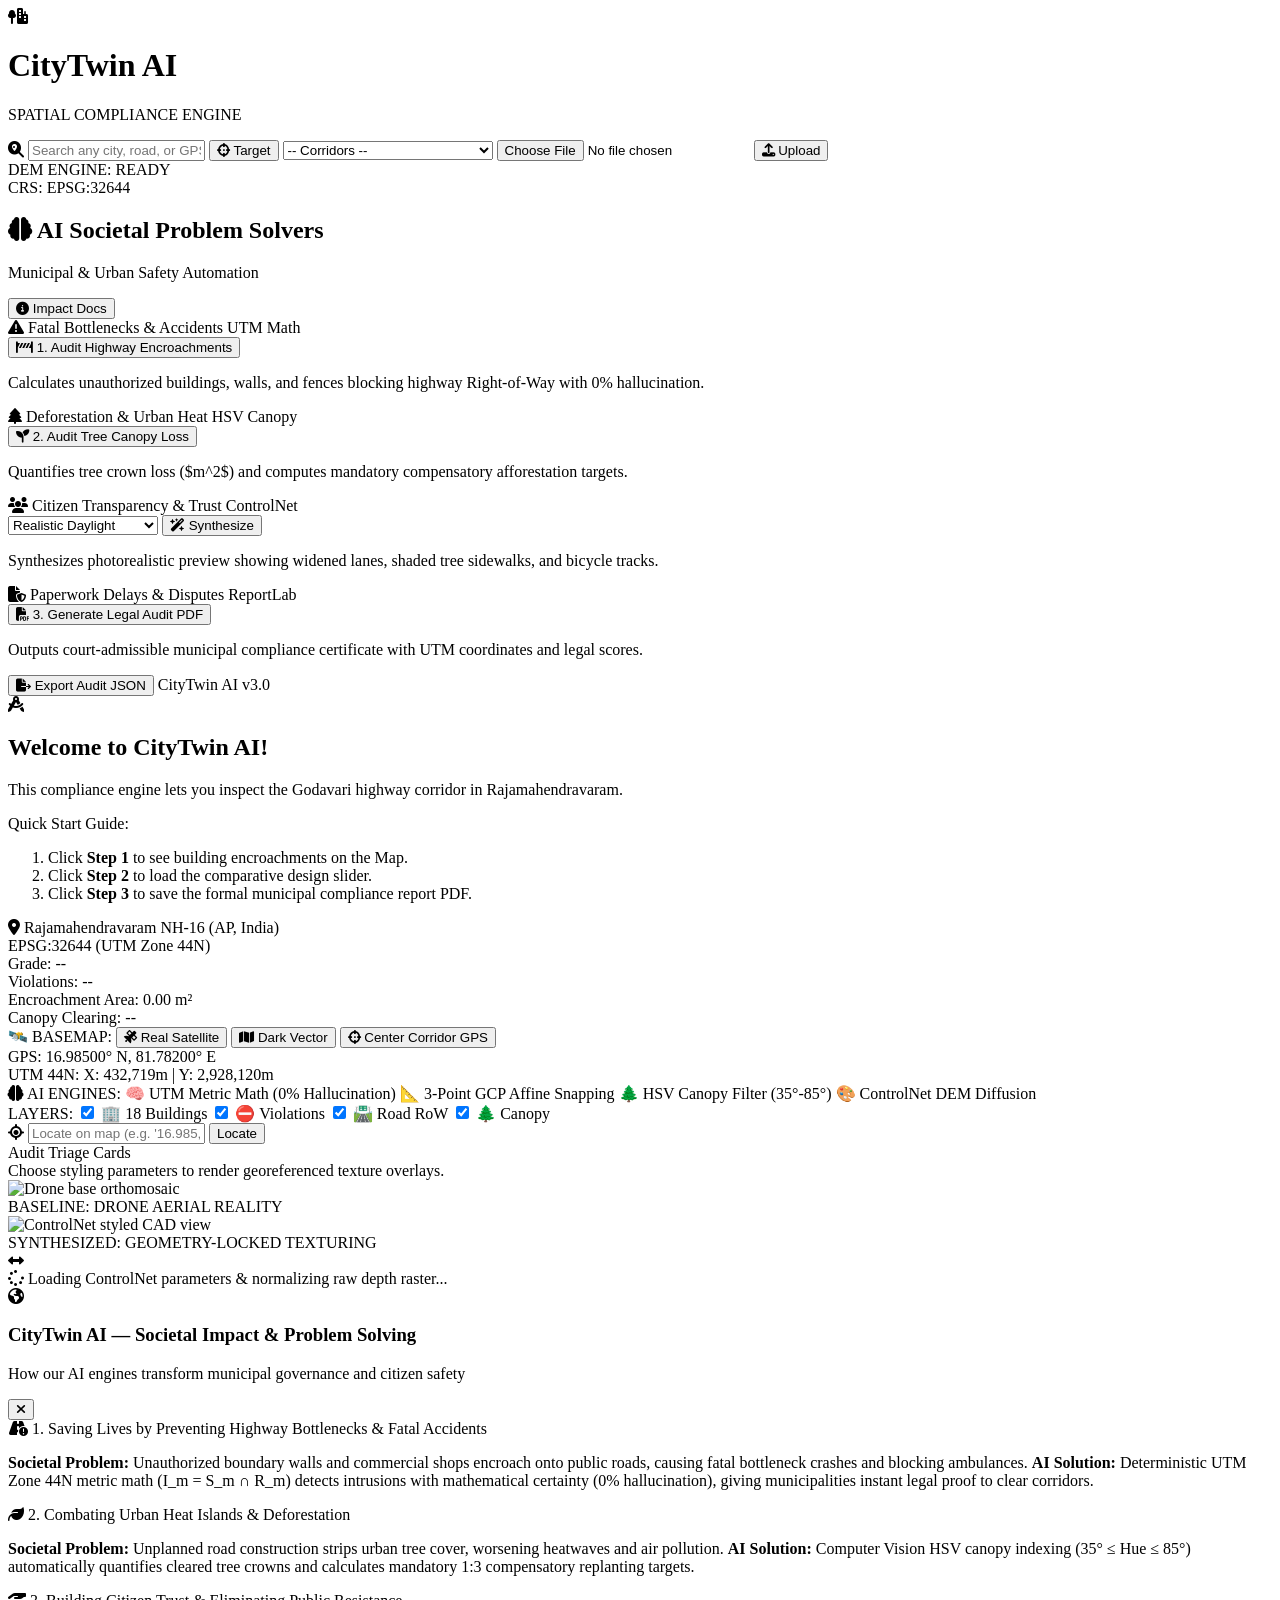
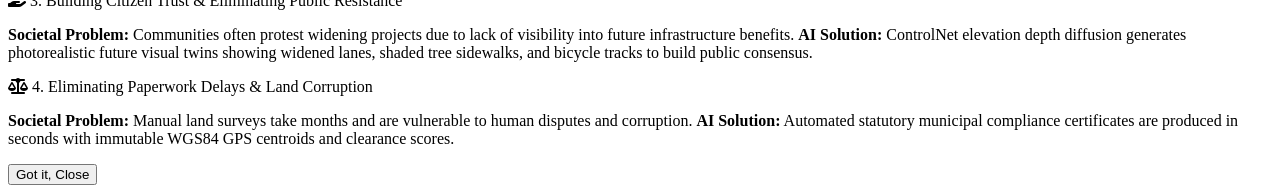
==== frontend/index.html @ 70e79ba4 "Fix button event listeners, upgrade left panel to Societal Problem-Solving AI Engines Hub, and add S" ====
<!DOCTYPE html>
<html lang="en" class="h-full bg-slate-950 text-slate-200">
<head>
    <meta charset="UTF-8">
    <meta name="viewport" content="width=device-width, initial-scale=1.0">
    <title>CityTwin AI - Easy Compliance Dashboard</title>
    
    <!-- Tailwind CSS for structural grid layout -->
    <script src="https://cdn.tailwindcss.com"></script>
    <script>
        tailwind.config = {
            theme: {
                extend: {
                    colors: {
                        slate: {
                            850: '#1e293b',
                            950: '#0b0f19'
                        }
                    }
                }
            }
        }
    </script>
    
    <!-- Leaflet.js Mapping Layer -->
    <link rel="stylesheet" href="https://unpkg.com/leaflet@1.9.4/dist/leaflet.css" integrity="sha256-p4NxAoJBhIIN+hmNHrzRCf9tD/miZyoHS5obTRR9BMY=" crossorigin=""/>
    <script src="https://unpkg.com/leaflet@1.9.4/dist/leaflet.js" integrity="sha256-20nQCchB9co0qIjJZRGuk2/Z9VM+kNiyxNV1lvTlZBo=" crossorigin=""></script>
    
    <!-- Icons and Fonts -->
    <link rel="stylesheet" href="https://cdnjs.cloudflare.com/ajax/libs/font-awesome/6.4.0/css/all.min.css">
    <link rel="preconnect" href="https://fonts.googleapis.com">
    <link rel="preconnect" href="https://fonts.gstatic.com" crossorigin>
    <link href="https://fonts.googleapis.com/css2?family=Outfit:wght@400;600;700;800&family=JetBrains+Mono:wght@450;700&display=swap" rel="stylesheet">
    
    <link rel="stylesheet" href="/static/styles.css">
</head>
<body class="h-full flex flex-col font-['Outfit'] overflow-hidden bg-slate-950">

    <!-- Header Navigation -->
    <header class="flex flex-wrap items-center justify-between px-6 py-3.5 bg-slate-900 border-b border-slate-800 backdrop-blur z-35 shrink-0 gap-4">
        <div class="flex items-center gap-3">
            <div class="w-9 h-9 rounded-lg bg-sky-600 flex items-center justify-center shadow shadow-sky-500/20">
                <i class="fa-solid fa-tree-city text-white text-base font-bold"></i>
            </div>
            <div>
                <h1 class="text-sm font-bold text-white tracking-tight">CityTwin AI</h1>
                <p class="text-[8.5px] text-slate-400 font-mono tracking-widest">SPATIAL COMPLIANCE ENGINE</p>
            </div>
        </div>

        <!-- Real Location Geocoding & Upload Bar -->
        <div class="flex-1 max-w-2xl flex items-center gap-2 bg-slate-950 px-3 py-1.5 rounded-lg border border-slate-800 shadow-inner">
            <i class="fa-solid fa-magnifying-glass-location text-sky-400 text-sm"></i>
            <input id="input-location-search" type="text" placeholder="Search any city, road, or GPS coords (e.g. 'Rajamahendravaram', '16.985, 81.782')..." 
                   class="bg-transparent text-xs text-slate-200 placeholder-slate-500 focus:outline-none flex-1 font-sans">
            
            <button id="btn-search-location" class="bg-sky-600 hover:bg-sky-700 text-white font-bold px-3 py-1 rounded text-[11px] transition shadow-sm flex items-center gap-1.5 shrink-0">
                <i class="fa-solid fa-crosshairs"></i> Target
            </button>

            <!-- Quick City Corridor Presets -->
            <select id="select-city-preset" class="bg-slate-900 border border-slate-800 text-[11px] text-slate-300 px-2 py-1 rounded focus:outline-none focus:border-sky-500 transition max-w-[150px] font-mono">
                <option value="">-- Corridors --</option>
                <option value="16.9850,81.7820|Rajamahendravaram NH-16 (AP)">📍 Rajamahendravaram NH-16</option>
                <option value="16.5150,80.6150|Vijayawada Kanaka Durga (AP)">📍 Vijayawada Flyover</option>
                <option value="17.4400,78.3489|Hyderabad Outer Ring Road">📍 Hyderabad ORR</option>
                <option value="26.4720,80.3250|Kanpur GT Road (UP)">📍 Kanpur GT Road</option>
                <option value="12.9170,77.6230|Bengaluru Silk Board (KA)">📍 Bengaluru Hosur Rd</option>
                <option value="28.6139,77.2090|Delhi Ring Road Corridor">📍 Delhi Ring Road</option>
            </select>

            <!-- Upload Custom File -->
            <input type="file" id="input-file-geojson" accept=".geojson,.json,.kml" class="hidden">
            <button id="btn-trigger-upload" title="Upload custom GeoJSON or CAD bounds" class="bg-slate-900 hover:bg-slate-800 text-slate-300 hover:text-white border border-slate-800 px-2.5 py-1 rounded text-[11px] transition flex items-center gap-1 shrink-0 font-mono">
                <i class="fa-solid fa-upload text-emerald-400"></i> Upload
            </button>
        </div>
        
        <!-- Live System Telemetry health logs -->
        <div class="hidden xl:flex items-center gap-4 text-[10px] font-mono bg-slate-950 px-3.5 py-1.5 rounded-lg border border-slate-800">
            <div class="flex items-center gap-2">
                <span id="telemetry-connection-dot" class="w-2 h-2 rounded-full bg-slate-600"></span>
                <span class="text-slate-400">DEM ENGINE:</span>
                <span id="telemetry-connection-text" class="text-slate-300 font-bold">READY</span>
            </div>
            <div class="w-px h-3 bg-slate-800"></div>
            <div>
                <span class="text-slate-400">CRS:</span>
                <span class="text-sky-400 font-bold">EPSG:32644</span>
            </div>
        </div>
    </header>

    <!-- Main Workspace Split layout -->
    <main class="flex-1 flex overflow-hidden p-6 gap-6 max-w-[1600px] mx-auto w-full">
        
        <!-- LEFT PANEL: Societal Problem-Solving AI Hub -->
        <section class="w-84 lg:w-[400px] flex flex-col bg-slate-900 border border-slate-800 rounded-xl h-full shadow-lg overflow-hidden shrink-0 p-4">
            
            <div class="mb-3.5 border-b border-slate-800 pb-2.5 flex items-center justify-between">
                <div>
                    <h2 class="text-xs font-bold text-white uppercase tracking-wider flex items-center gap-1.5">
                        <i class="fa-solid fa-brain text-sky-400"></i> AI Societal Problem Solvers
                    </h2>
                    <p class="text-[10.5px] text-slate-400 mt-0.5">Municipal & Urban Safety Automation</p>
                </div>
                <button id="btn-show-impact-modal" class="text-[10px] bg-sky-500/10 text-sky-400 hover:bg-sky-500/20 border border-sky-500/30 px-2 py-1 rounded font-mono transition">
                    <i class="fa-solid fa-circle-info mr-1"></i> Impact Docs
                </button>
            </div>

            <!-- AI Engines Action List -->
            <div class="flex-1 flex flex-col justify-start gap-3 overflow-y-auto pr-1">
                
                <!-- ENGINE 1: Highway Safety & Encroachment Guardian -->
                <div class="bg-slate-950 p-3 rounded-xl border border-slate-800/80 hover:border-rose-500/40 transition flex flex-col gap-1.5">
                    <div class="flex items-center justify-between">
                        <span class="text-[9.5px] font-bold uppercase text-rose-400 font-mono flex items-center gap-1">
                            <i class="fa-solid fa-triangle-exclamation"></i> Fatal Bottlenecks & Accidents
                        </span>
                        <span class="text-[8.5px] bg-rose-500/20 text-rose-300 px-1.5 py-0.5 rounded font-mono">UTM Math</span>
                    </div>
                    <button id="btn-step1-audit" class="w-full flex items-center justify-center gap-1.5 bg-gradient-to-r from-rose-600 to-rose-700 hover:from-rose-500 hover:to-rose-600 text-white font-bold py-2 rounded-lg transition text-xs shadow-md">
                        <i class="fa-solid fa-road-barrier"></i> 1. Audit Highway Encroachments
                    </button>
                    <p class="text-[10px] text-slate-400 leading-snug">
                        Calculates unauthorized buildings, walls, and fences blocking highway Right-of-Way with 0% hallucination.
                    </p>
                </div>

                <!-- ENGINE 2: Green Canopy & Climate Heat Island Engine -->
                <div class="bg-slate-950 p-3 rounded-xl border border-slate-800/80 hover:border-emerald-500/40 transition flex flex-col gap-1.5">
                    <div class="flex items-center justify-between">
                        <span class="text-[9.5px] font-bold uppercase text-emerald-400 font-mono flex items-center gap-1">
                            <i class="fa-solid fa-tree"></i> Deforestation & Urban Heat
                        </span>
                        <span class="text-[8.5px] bg-emerald-500/20 text-emerald-300 px-1.5 py-0.5 rounded font-mono">HSV Canopy</span>
                    </div>
                    <button id="btn-audit-canopy" class="w-full flex items-center justify-center gap-1.5 bg-gradient-to-r from-emerald-600 to-emerald-700 hover:from-emerald-500 hover:to-emerald-600 text-white font-bold py-2 rounded-lg transition text-xs shadow-md">
                        <i class="fa-solid fa-seedling"></i> 2. Audit Tree Canopy Loss
                    </button>
                    <p class="text-[10px] text-slate-400 leading-snug">
                        Quantifies tree crown loss ($m^2$) and computes mandatory compensatory afforestation targets.
                    </p>
                </div>

                <!-- ENGINE 3: Public Transparency & Future Vision Synthesis -->
                <div class="bg-slate-950 p-3 rounded-xl border border-slate-800/80 hover:border-sky-500/40 transition flex flex-col gap-1.5">
                    <div class="flex items-center justify-between">
                        <span class="text-[9.5px] font-bold uppercase text-sky-400 font-mono flex items-center gap-1">
                            <i class="fa-solid fa-users"></i> Citizen Transparency & Trust
                        </span>
                        <span class="text-[8.5px] bg-sky-500/20 text-sky-300 px-1.5 py-0.5 rounded font-mono">ControlNet</span>
                    </div>
                    <div class="flex gap-2">
                        <select id="select-style-preset" class="bg-slate-900 border border-slate-800 text-[11px] text-slate-200 px-2 py-1.5 rounded-lg focus:outline-none focus:border-sky-500 transition flex-1 font-sans">
                            <option value="Realistic Daylight">Realistic Daylight</option>
                            <option value="Nighttime Illumination">Nighttime Illumination</option>
                            <option value="Monsoon Weather">Monsoon Weather</option>
                            <option value="Eco-Green Corridor">Eco-Green Corridor</option>
                        </select>
                        <button id="btn-step2-render" class="bg-sky-600 hover:bg-sky-700 text-white font-bold px-3 py-1.5 rounded-lg text-xs transition shadow-md shrink-0">
                            <i class="fa-solid fa-wand-magic-sparkles mr-1"></i> Synthesize
                        </button>
                    </div>
                    <p class="text-[10px] text-slate-400 leading-snug">
                        Synthesizes photorealistic preview showing widened lanes, shaded tree sidewalks, and bicycle tracks.
                    </p>
                </div>

                <!-- ENGINE 4: Automated Municipal Legal Certification -->
                <div class="bg-slate-950 p-3 rounded-xl border border-slate-800/80 hover:border-indigo-500/40 transition flex flex-col gap-1.5">
                    <div class="flex items-center justify-between">
                        <span class="text-[9.5px] font-bold uppercase text-indigo-400 font-mono flex items-center gap-1">
                            <i class="fa-solid fa-file-shield"></i> Paperwork Delays & Disputes
                        </span>
                        <span class="text-[8.5px] bg-indigo-500/20 text-indigo-300 px-1.5 py-0.5 rounded font-mono">ReportLab</span>
                    </div>
                    <button id="btn-step3-pdf" class="w-full flex items-center justify-center gap-1.5 bg-gradient-to-r from-indigo-600 to-indigo-700 hover:from-indigo-500 hover:to-indigo-600 text-white font-bold py-2 rounded-lg transition text-xs shadow-md">
                        <i class="fa-solid fa-file-pdf"></i> 3. Generate Legal Audit PDF
                    </button>
                    <p class="text-[10px] text-slate-400 leading-snug">
                        Outputs court-admissible municipal compliance certificate with UTM coordinates and legal scores.
                    </p>
                </div>

            </div>

            <!-- Lower footer metadata -->
            <div class="border-t border-slate-800 pt-2.5 mt-2.5 flex items-center justify-between shrink-0">
                <button id="btn-export-json" class="flex items-center gap-1.5 text-[10px] text-slate-400 hover:text-white transition">
                    <i class="fa-solid fa-file-export text-sky-500"></i> Export Audit JSON
                </button>
                <span class="text-[9px] font-mono text-slate-500">CityTwin AI v3.0</span>
            </div>

        </section>

        <!-- RIGHT VIEWPORT: Progressive Viewports Panel (Shows only 1 viewport at a time) -->
        <section class="flex-1 flex flex-col min-w-0 bg-slate-900 border border-slate-800 rounded-xl h-full shadow-sm overflow-hidden relative">
            
            <!-- VIEWPORT A: Friendly Welcome Card (Default Startup View) -->
            <div id="viewport-welcome" class="w-full h-full flex flex-col items-center justify-center p-12 text-center">
                <div class="w-20 h-20 rounded-full bg-slate-950 flex items-center justify-center border border-slate-850 mb-6 shadow-inner">
                    <i class="fa-solid fa-compass-drafting text-4xl text-sky-500 animate-pulse"></i>
                </div>
                <h2 class="text-xl font-bold text-white tracking-tight">Welcome to CityTwin AI!</h2>
                <p class="text-xs text-slate-400 max-w-sm mt-2 leading-relaxed">
                    This compliance engine lets you inspect the Godavari highway corridor in Rajamahendravaram.
                </p>
                <div class="mt-8 bg-slate-950/40 p-4 rounded-xl border border-slate-850 max-w-sm text-left">
                    <span class="text-[9px] uppercase tracking-wider font-bold text-sky-500 block mb-2 font-mono">Quick Start Guide:</span>
                    <ol class="text-[11px] text-slate-350 space-y-2 list-decimal list-inside leading-relaxed">
                        <li>Click <b class="text-slate-200">Step 1</b> to see building encroachments on the Map.</li>
                        <li>Click <b class="text-slate-200">Step 2</b> to load the comparative design slider.</li>
                        <li>Click <b class="text-slate-200">Step 3</b> to save the formal municipal compliance report PDF.</li>
                    </ol>
                </div>
            </div>

            <!-- VIEWPORT B: Step 1 Compliance Map Layout (Hidden initially) -->
            <div id="viewport-map" class="w-full h-full flex flex-col hidden">
                
                <!-- Map Top Panel Bar -->
                <div class="px-5 py-3 border-b border-slate-800 bg-slate-950/40 flex flex-wrap justify-between items-center gap-3 shrink-0">
                    <div class="flex items-center gap-3">
                        <div class="flex items-center gap-1.5 bg-sky-950/60 text-sky-400 border border-sky-800/60 px-2.5 py-1 rounded-md text-[11px] font-mono">
                            <i class="fa-solid fa-location-dot text-rose-500 animate-pulse"></i>
                            <span class="font-bold">Rajamahendravaram NH-16 (AP, India)</span>
                        </div>
                        <span class="text-[10px] text-slate-500 font-mono hidden md:inline">EPSG:32644 (UTM Zone 44N)</span>
                    </div>
                    
                    <!-- Scorecard overlays -->
                    <div class="flex items-center gap-3 text-[10px] font-mono">
                        <div class="bg-slate-950 px-2.5 py-1.5 rounded border border-slate-850">
                            <span class="text-slate-500 mr-1.5">Grade:</span>
                            <span id="compliance-grade-text" class="text-slate-200 font-bold">--</span>
                        </div>
                        <div class="bg-slate-950 px-2.5 py-1.5 rounded border border-slate-850">
                            <span class="text-slate-500 mr-1.5">Violations:</span>
                            <span id="compliance-violations-count" class="text-slate-200 font-bold">--</span>
                        </div>
                        <div class="bg-slate-950 px-2.5 py-1.5 rounded border border-slate-850">
                            <span class="text-slate-500 mr-1.5">Encroachment Area:</span>
                            <span id="compliance-area-total" class="text-rose-500 font-bold">0.00 m²</span>
                        </div>
                        <div class="bg-slate-950 px-2.5 py-1.5 rounded border border-slate-850">
                            <span class="text-slate-500 mr-1.5">Canopy Clearing:</span>
                            <span id="compliance-tree-total" class="text-emerald-400 font-bold">--</span>
                        </div>
                    </div>
                </div>

                <!-- GPS Sub-bar with Live Cursor Tracker & Layer Switcher -->
                <div class="px-5 py-2 border-b border-slate-800/80 bg-slate-950/80 flex flex-wrap justify-between items-center text-[10px] font-mono shrink-0 gap-2">
                    <div class="flex items-center gap-2">
                        <span class="text-slate-500">🛰️ BASEMAP:</span>
                        <button id="btn-layer-satellite" class="bg-sky-600 text-white font-bold px-2 py-0.5 rounded transition text-[10px] shadow-sm">
                            <i class="fa-solid fa-satellite mr-1"></i> Real Satellite
                        </button>
                        <button id="btn-layer-vector" class="bg-slate-800 hover:bg-slate-700 text-slate-300 px-2 py-0.5 rounded transition text-[10px]">
                            <i class="fa-solid fa-map mr-1"></i> Dark Vector
                        </button>
                        <button id="btn-snap-corridor" class="bg-slate-800 hover:bg-slate-700 text-sky-400 px-2 py-0.5 rounded transition text-[10px] ml-2">
                            <i class="fa-solid fa-crosshairs mr-1"></i> Center Corridor GPS
                        </button>
                    </div>

                    <!-- Live Real-Time GPS Cursor Coordinates HUD -->
                    <div class="flex items-center gap-3">
                        <div class="flex items-center gap-1.5 text-slate-400 bg-slate-900/90 px-2.5 py-1 rounded border border-slate-800">
                            <span class="text-slate-500 font-semibold">GPS:</span>
                            <span id="map-live-gps" class="text-emerald-400 font-bold font-mono">16.98500° N, 81.78200° E</span>
                        </div>
                        <div class="hidden xl:flex items-center gap-1.5 text-slate-400 bg-slate-900/90 px-2.5 py-1 rounded border border-slate-800">
                            <span class="text-slate-500 font-semibold">UTM 44N:</span>
                            <span id="map-live-utm" class="text-sky-400 font-mono">X: 432,719m | Y: 2,928,120m</span>
                        </div>
                    </div>
                </div>

                <!-- AI Capabilities Ribbon & Layer Toggles -->
                <div class="px-5 py-1.5 bg-slate-900/95 border-b border-slate-800 flex flex-wrap items-center justify-between text-[10px] font-mono shrink-0 gap-2">
                    <div class="flex flex-wrap items-center gap-2">
                        <span class="text-sky-400 font-bold flex items-center gap-1"><i class="fa-solid fa-brain"></i> AI ENGINES:</span>
                        <span class="bg-slate-950 px-2 py-0.5 rounded border border-slate-800 text-emerald-400 font-semibold">🧠 UTM Metric Math (0% Hallucination)</span>
                        <span class="bg-slate-950 px-2 py-0.5 rounded border border-slate-800 text-sky-400 font-semibold">📐 3-Point GCP Affine Snapping</span>
                        <span class="bg-slate-950 px-2 py-0.5 rounded border border-slate-800 text-amber-400 font-semibold">🌲 HSV Canopy Filter (35°-85°)</span>
                        <span class="bg-slate-950 px-2 py-0.5 rounded border border-slate-800 text-purple-400 font-semibold">🎨 ControlNet DEM Diffusion</span>
                    </div>
                    <div class="flex items-center gap-3">
                        <span class="text-slate-500">LAYERS:</span>
                        <label class="flex items-center gap-1 cursor-pointer text-amber-300 hover:text-white"><input type="checkbox" id="toggle-layer-bldgs" checked class="accent-amber-500"> 🏢 18 Buildings</label>
                        <label class="flex items-center gap-1 cursor-pointer text-rose-400 hover:text-rose-300"><input type="checkbox" id="toggle-layer-viol" checked class="accent-rose-500"> ⛔ Violations</label>
                        <label class="flex items-center gap-1 cursor-pointer text-sky-400 hover:text-sky-300"><input type="checkbox" id="toggle-layer-row" checked class="accent-sky-500"> 🛣️ Road RoW</label>
                        <label class="flex items-center gap-1 cursor-pointer text-emerald-400 hover:text-emerald-300"><input type="checkbox" id="toggle-layer-canopy" checked class="accent-emerald-500"> 🌲 Canopy</label>
                    </div>
                </div>

                <!-- Map Viewport Split (Map + Sidebar logs side-by-side) -->
                <div class="flex-1 flex min-h-0 relative overflow-hidden">
                    
                    <!-- The Interactive Map frame -->
                    <div id="map" class="flex-1 h-full relative">
                        <!-- Floating In-Map Quick Search Locator -->
                        <div class="absolute top-3 left-14 z-[400] flex items-center gap-1.5 bg-slate-950/90 backdrop-blur-md p-1.5 rounded-lg border border-slate-750 shadow-2xl">
                            <i class="fa-solid fa-location-crosshairs text-sky-400 ml-1.5 text-xs"></i>
                            <input id="input-map-quicksearch" type="text" placeholder="Locate on map (e.g. '16.985, 81.782' or 'Temple')..." 
                                   class="bg-transparent text-xs text-slate-100 placeholder-slate-500 focus:outline-none w-52 md:w-64 font-sans px-1">
                            <button id="btn-map-quicksearch" class="bg-sky-600 hover:bg-sky-700 text-white font-bold px-2.5 py-1 rounded text-[10px] font-mono transition">
                                Locate
                            </button>
                        </div>
                    </div>
                    
                    <!-- Sidebar log inside the map view -->
                    <div class="w-72 border-l border-slate-800 flex flex-col min-h-0 bg-slate-950/20 shrink-0">
                        <div class="p-3 border-b border-slate-800 bg-slate-950/40 text-[10px] uppercase font-bold text-slate-400">
                            Audit Triage Cards
                        </div>
                        <div class="flex-1 overflow-y-auto p-3 space-y-2.5" id="audit-triage-container">
                            <!-- Populated dynamically -->
                        </div>
                    </div>

                </div>

            </div>

            <!-- VIEWPORT C: Step 2 Split-screen Visualizer Layout (Hidden initially) -->
            <div id="viewport-slider" class="w-full h-full flex flex-col hidden p-6 relative flex justify-center items-center">
                
                <!-- Rendering Latency Info overlay -->
                <div class="absolute bottom-4 left-6 z-10 text-[10px] font-mono text-slate-400" id="render-latency-text">
                    Choose styling parameters to render georeferenced texture overlays.
                </div>

                <!-- Draggable Comparative Wipe Slider frame -->
                <div class="w-full h-full max-h-[460px] relative rounded-xl overflow-hidden border border-slate-800 shadow-inner flex items-center justify-center select-none" id="visual-slider-container">
                    
                    <!-- Background layer (Drone Baseline View) -->
                    <div class="absolute inset-0 w-full h-full">
                        <img id="img-drone-feed" src="" alt="Drone base orthomosaic" class="w-full h-full object-cover">
                        <div class="absolute bottom-3 left-3 z-10 bg-slate-950/80 backdrop-blur border border-slate-800 text-[9px] font-mono px-2 py-0.5 rounded text-emerald-400">
                            BASELINE: DRONE AERIAL REALITY
                        </div>
                    </div>
                    
                    <!-- Foreground layer (ControlNet styled CAD view) -->
                    <div class="absolute inset-0 w-full h-full overflow-hidden" id="comparison-slider-overlay" style="width: 50%;">
                        <div class="absolute inset-0 w-[512px] h-[512px] md:w-full md:h-full">
                            <img id="img-controlnet-render" src="" alt="ControlNet styled CAD view" class="w-full h-full object-cover max-w-none">
                        </div>
                        <div class="absolute bottom-3 right-3 z-10 bg-slate-950/80 backdrop-blur border border-slate-800 text-[9px] font-mono px-2 py-0.5 rounded text-sky-400">
                            SYNTHESIZED: GEOMETRY-LOCKED TEXTURING
                        </div>
                    </div>
                    
                    <!-- Wipe divider line -->
                    <div class="absolute top-0 bottom-0 w-0.5 bg-sky-500/80 cursor-ew-resize flex items-center justify-center z-20" id="comparison-slider-handle" style="left: 50%;">
                        <div class="w-7 h-7 rounded-full bg-slate-900 border border-sky-500 shadow-md flex items-center justify-center text-sky-400 text-[10px] slider-handle">
                            <i class="fa-solid fa-left-right"></i>
                        </div>
                    </div>

                    <!-- Loader overlay -->
                    <div id="render-loader" class="absolute inset-0 bg-slate-950/95 z-30 flex flex-col items-center justify-center gap-3 opacity-0 pointer-events-none transition-opacity">
                        <i class="fa-solid fa-spinner fa-spin text-xl text-sky-500"></i>
                        <span class="text-xs font-mono text-slate-450">Loading ControlNet parameters & normalizing raw depth raster...</span>
                    </div>

                </div>

            </div>

        </section>

    </main>

    <!-- SOCIETAL IMPACT EXPLANATION MODAL -->
    <div id="modal-impact-docs" class="fixed inset-0 bg-slate-950/80 backdrop-blur-sm z-50 flex items-center justify-center p-4 hidden">
        <div class="bg-slate-900 border border-slate-750 rounded-2xl max-w-2xl w-full max-h-[85vh] flex flex-col shadow-2xl overflow-hidden">
            <div class="px-6 py-4 border-b border-slate-800 flex items-center justify-between bg-slate-950/50">
                <div class="flex items-center gap-2.5">
                    <div class="w-8 h-8 rounded-lg bg-sky-600 flex items-center justify-center text-white">
                        <i class="fa-solid fa-earth-americas"></i>
                    </div>
                    <div>
                        <h3 class="text-sm font-bold text-white">CityTwin AI — Societal Impact & Problem Solving</h3>
                        <p class="text-[10px] text-slate-400 font-mono">How our AI engines transform municipal governance and citizen safety</p>
                    </div>
                </div>
                <button id="btn-close-impact-modal" class="text-slate-400 hover:text-white p-1 rounded-lg transition">
                    <i class="fa-solid fa-xmark text-lg"></i>
                </button>
            </div>

            <div class="p-6 overflow-y-auto space-y-4 text-xs text-slate-300">
                
                <!-- Impact 1 -->
                <div class="p-3.5 bg-slate-950 rounded-xl border border-rose-500/20">
                    <div class="flex items-center gap-2 font-bold text-rose-400 mb-1">
                        <i class="fa-solid fa-road-circle-exclamation"></i>
                        <span>1. Saving Lives by Preventing Highway Bottlenecks & Fatal Accidents</span>
                    </div>
                    <p class="text-slate-400 leading-relaxed">
                        <b class="text-slate-200">Societal Problem:</b> Unauthorized boundary walls and commercial shops encroach onto public roads, causing fatal bottleneck crashes and blocking ambulances.  
                        <b class="text-slate-200">AI Solution:</b> Deterministic UTM Zone 44N metric math (<span class="font-mono text-emerald-400">I_m = S_m ∩ R_m</span>) detects intrusions with mathematical certainty (0% hallucination), giving municipalities instant legal proof to clear corridors.
                    </p>
                </div>

                <!-- Impact 2 -->
                <div class="p-3.5 bg-slate-950 rounded-xl border border-emerald-500/20">
                    <div class="flex items-center gap-2 font-bold text-emerald-400 mb-1">
                        <i class="fa-solid fa-leaf"></i>
                        <span>2. Combating Urban Heat Islands & Deforestation</span>
                    </div>
                    <p class="text-slate-400 leading-relaxed">
                        <b class="text-slate-200">Societal Problem:</b> Unplanned road construction strips urban tree cover, worsening heatwaves and air pollution.  
                        <b class="text-slate-200">AI Solution:</b> Computer Vision HSV canopy indexing (<span class="font-mono text-emerald-400">35° ≤ Hue ≤ 85°</span>) automatically quantifies cleared tree crowns and calculates mandatory 1:3 compensatory replanting targets.
                    </p>
                </div>

                <!-- Impact 3 -->
                <div class="p-3.5 bg-slate-950 rounded-xl border border-sky-500/20">
                    <div class="flex items-center gap-2 font-bold text-sky-400 mb-1">
                        <i class="fa-solid fa-hand-holding-hand"></i>
                        <span>3. Building Citizen Trust & Eliminating Public Resistance</span>
                    </div>
                    <p class="text-slate-400 leading-relaxed">
                        <b class="text-slate-200">Societal Problem:</b> Communities often protest widening projects due to lack of visibility into future infrastructure benefits.  
                        <b class="text-slate-200">AI Solution:</b> ControlNet elevation depth diffusion generates photorealistic future visual twins showing widened lanes, shaded tree sidewalks, and bicycle tracks to build public consensus.
                    </p>
                </div>

                <!-- Impact 4 -->
                <div class="p-3.5 bg-slate-950 rounded-xl border border-indigo-500/20">
                    <div class="flex items-center gap-2 font-bold text-indigo-400 mb-1">
                        <i class="fa-solid fa-scale-balanced"></i>
                        <span>4. Eliminating Paperwork Delays & Land Corruption</span>
                    </div>
                    <p class="text-slate-400 leading-relaxed">
                        <b class="text-slate-200">Societal Problem:</b> Manual land surveys take months and are vulnerable to human disputes and corruption.  
                        <b class="text-slate-200">AI Solution:</b> Automated statutory municipal compliance certificates are produced in seconds with immutable WGS84 GPS centroids and clearance scores.
                    </p>
                </div>

            </div>

            <div class="px-6 py-3 bg-slate-950/70 border-t border-slate-800 flex justify-end">
                <button id="btn-close-impact-modal-footer" class="bg-sky-600 hover:bg-sky-700 text-white font-bold px-4 py-1.5 rounded-lg text-xs transition">
                    Got it, Close
                </button>
            </div>
        </div>
    </div>

    <!-- Statically serving JS -->
    <script src="/static/app.js"></script>
</body>
</html>
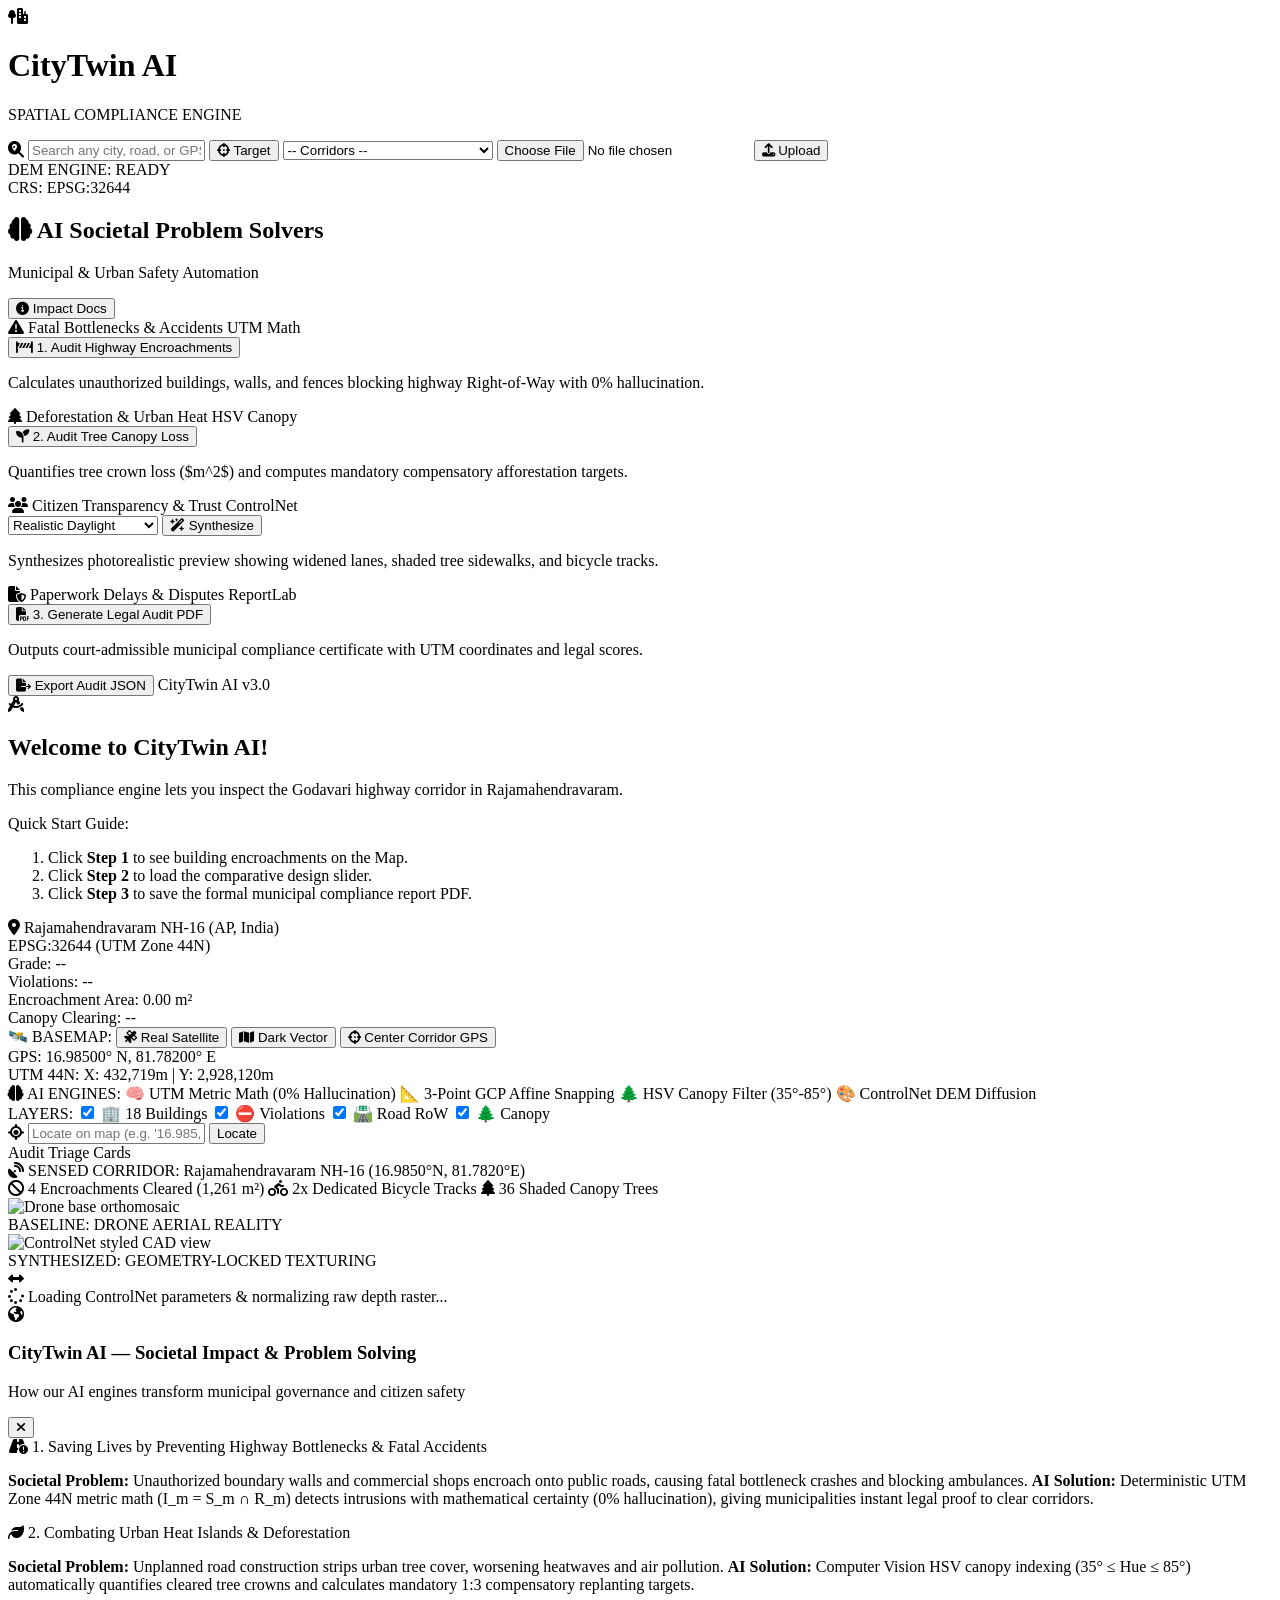
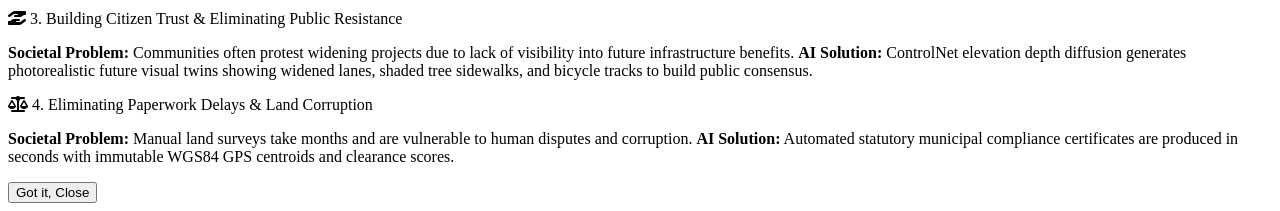
==== commit fbb9fbb5: "Enhance ControlNet visualizer to dynamically sense real map data, render multi-lane road, bicycle tr" ====
--- a/frontend/index.html
+++ b/frontend/index.html
@@ -329,15 +329,23 @@
             </div>
 
             <!-- VIEWPORT C: Step 2 Split-screen Visualizer Layout (Hidden initially) -->
-            <div id="viewport-slider" class="w-full h-full flex flex-col hidden p-6 relative flex justify-center items-center">
+            <div id="viewport-slider" class="w-full h-full flex flex-col hidden p-4 relative justify-between items-center gap-3">
                 
-                <!-- Rendering Latency Info overlay -->
-                <div class="absolute bottom-4 left-6 z-10 text-[10px] font-mono text-slate-400" id="render-latency-text">
-                    Choose styling parameters to render georeferenced texture overlays.
+                <!-- Top Sensing & Telemetry Subbar -->
+                <div class="px-4 py-2 border border-slate-800 rounded-xl bg-slate-950/90 flex flex-wrap items-center justify-between text-[10.5px] font-mono shrink-0 gap-3 w-full shadow-md">
+                    <div class="flex items-center gap-2">
+                        <span class="text-sky-400 font-bold flex items-center gap-1.5"><i class="fa-solid fa-satellite-dish"></i> SENSED CORRIDOR:</span>
+                        <span id="slider-sensing-location" class="bg-slate-900 px-2.5 py-0.5 rounded border border-slate-800 text-slate-200 font-semibold">Rajamahendravaram NH-16 (16.9850°N, 81.7820°E)</span>
+                    </div>
+                    <div class="flex flex-wrap items-center gap-2 text-slate-400">
+                        <span class="bg-slate-900 px-2 py-0.5 rounded border border-slate-800 text-rose-400"><i class="fa-solid fa-ban mr-1"></i> <span id="slider-enc-cleared">4 Encroachments Cleared (1,261 m²)</span></span>
+                        <span class="bg-slate-900 px-2 py-0.5 rounded border border-slate-800 text-emerald-400"><i class="fa-solid fa-person-biking mr-1"></i> <span id="slider-bike-lanes">2x Dedicated Bicycle Tracks</span></span>
+                        <span class="bg-slate-900 px-2 py-0.5 rounded border border-slate-800 text-teal-400"><i class="fa-solid fa-tree mr-1"></i> <span id="slider-trees-planted">36 Shaded Canopy Trees</span></span>
+                    </div>
                 </div>
 
                 <!-- Draggable Comparative Wipe Slider frame -->
-                <div class="w-full h-full max-h-[460px] relative rounded-xl overflow-hidden border border-slate-800 shadow-inner flex items-center justify-center select-none" id="visual-slider-container">
+                <div class="w-full flex-1 max-h-[460px] relative rounded-xl overflow-hidden border border-slate-800 shadow-inner flex items-center justify-center select-none" id="visual-slider-container">
                     
                     <!-- Background layer (Drone Baseline View) -->
                     <div class="absolute inset-0 w-full h-full">
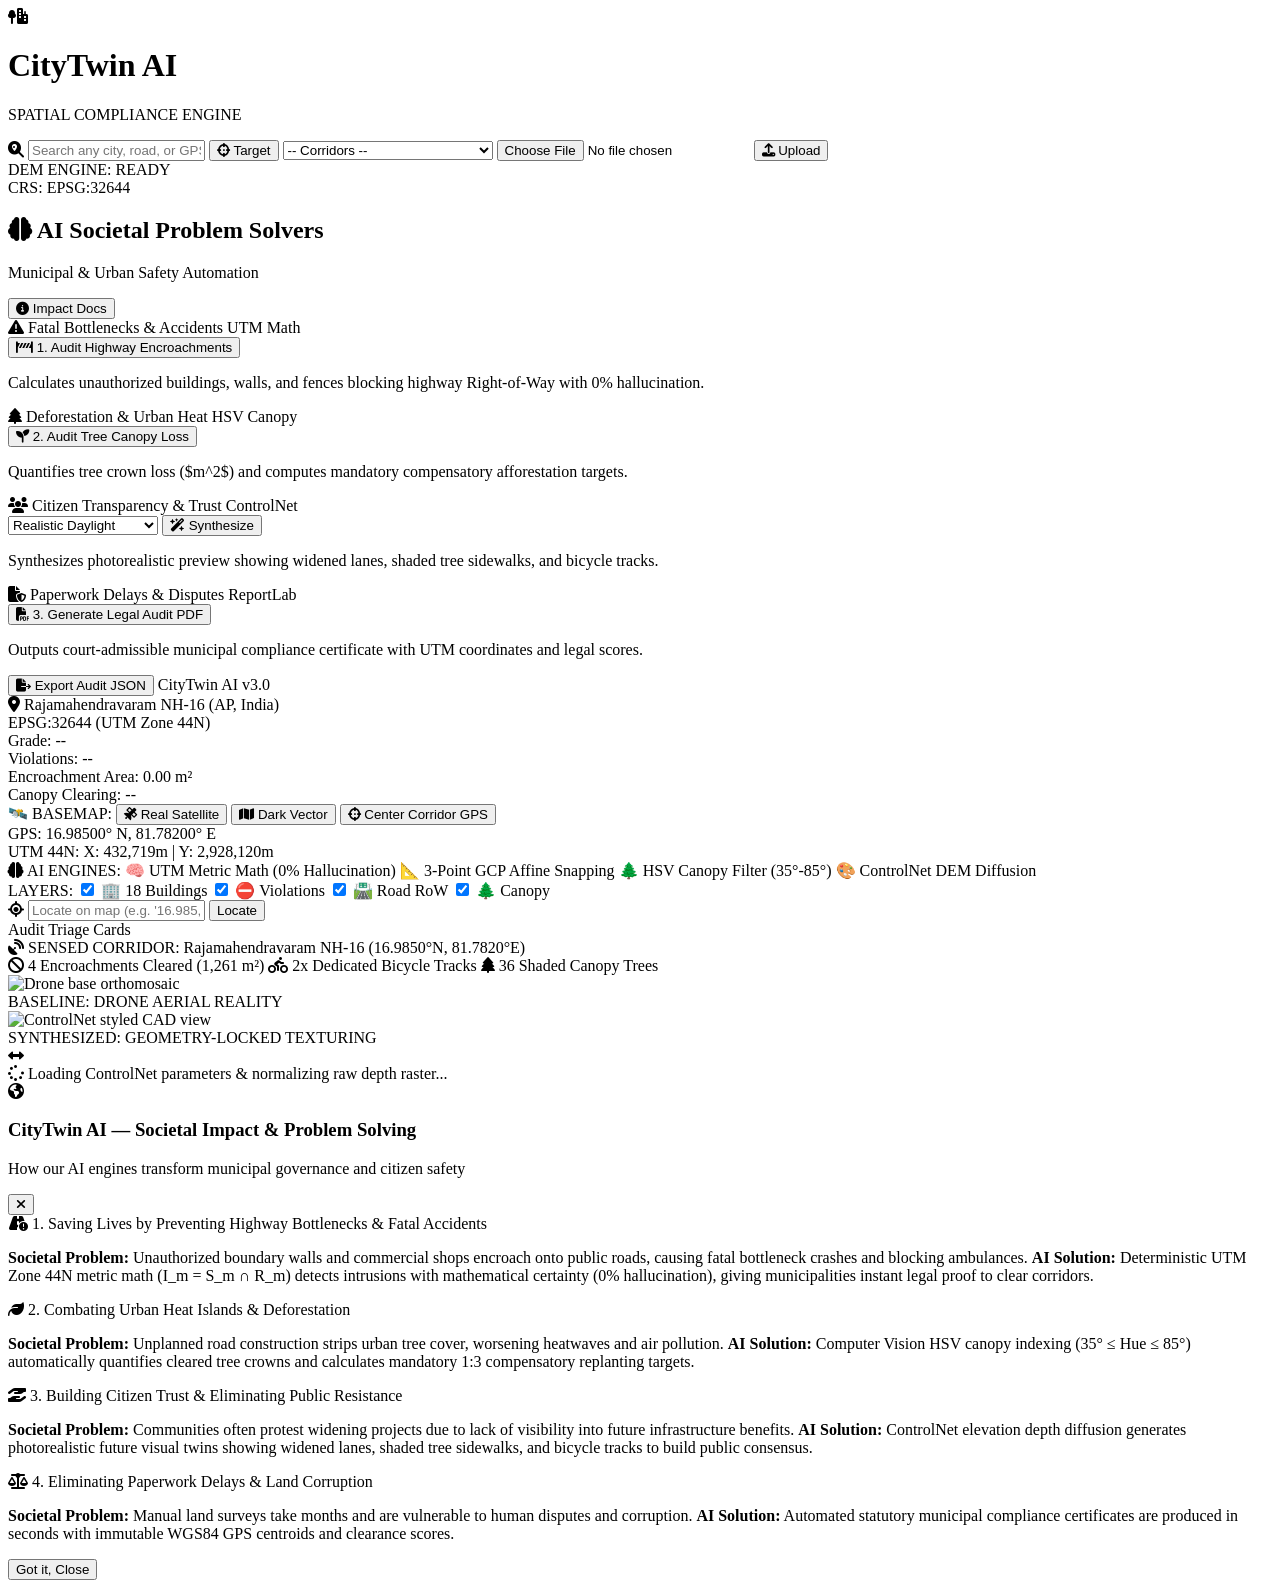
==== commit 566b83b8: "Enable instantaneous live map rendering on launch, ensure zero-lag local execution, and wire all soc" ====
--- a/frontend/index.html
+++ b/frontend/index.html
@@ -199,27 +199,8 @@
         <!-- RIGHT VIEWPORT: Progressive Viewports Panel (Shows only 1 viewport at a time) -->
         <section class="flex-1 flex flex-col min-w-0 bg-slate-900 border border-slate-800 rounded-xl h-full shadow-sm overflow-hidden relative">
             
-            <!-- VIEWPORT A: Friendly Welcome Card (Default Startup View) -->
-            <div id="viewport-welcome" class="w-full h-full flex flex-col items-center justify-center p-12 text-center">
-                <div class="w-20 h-20 rounded-full bg-slate-950 flex items-center justify-center border border-slate-850 mb-6 shadow-inner">
-                    <i class="fa-solid fa-compass-drafting text-4xl text-sky-500 animate-pulse"></i>
-                </div>
-                <h2 class="text-xl font-bold text-white tracking-tight">Welcome to CityTwin AI!</h2>
-                <p class="text-xs text-slate-400 max-w-sm mt-2 leading-relaxed">
-                    This compliance engine lets you inspect the Godavari highway corridor in Rajamahendravaram.
-                </p>
-                <div class="mt-8 bg-slate-950/40 p-4 rounded-xl border border-slate-850 max-w-sm text-left">
-                    <span class="text-[9px] uppercase tracking-wider font-bold text-sky-500 block mb-2 font-mono">Quick Start Guide:</span>
-                    <ol class="text-[11px] text-slate-350 space-y-2 list-decimal list-inside leading-relaxed">
-                        <li>Click <b class="text-slate-200">Step 1</b> to see building encroachments on the Map.</li>
-                        <li>Click <b class="text-slate-200">Step 2</b> to load the comparative design slider.</li>
-                        <li>Click <b class="text-slate-200">Step 3</b> to save the formal municipal compliance report PDF.</li>
-                    </ol>
-                </div>
-            </div>
-
-            <!-- VIEWPORT B: Step 1 Compliance Map Layout (Hidden initially) -->
-            <div id="viewport-map" class="w-full h-full flex flex-col hidden">
+            <!-- VIEWPORT B: Live Spatial Compliance Map (Default Active View) -->
+            <div id="viewport-map" class="w-full h-full flex flex-col">
                 
                 <!-- Map Top Panel Bar -->
                 <div class="px-5 py-3 border-b border-slate-800 bg-slate-950/40 flex flex-wrap justify-between items-center gap-3 shrink-0">
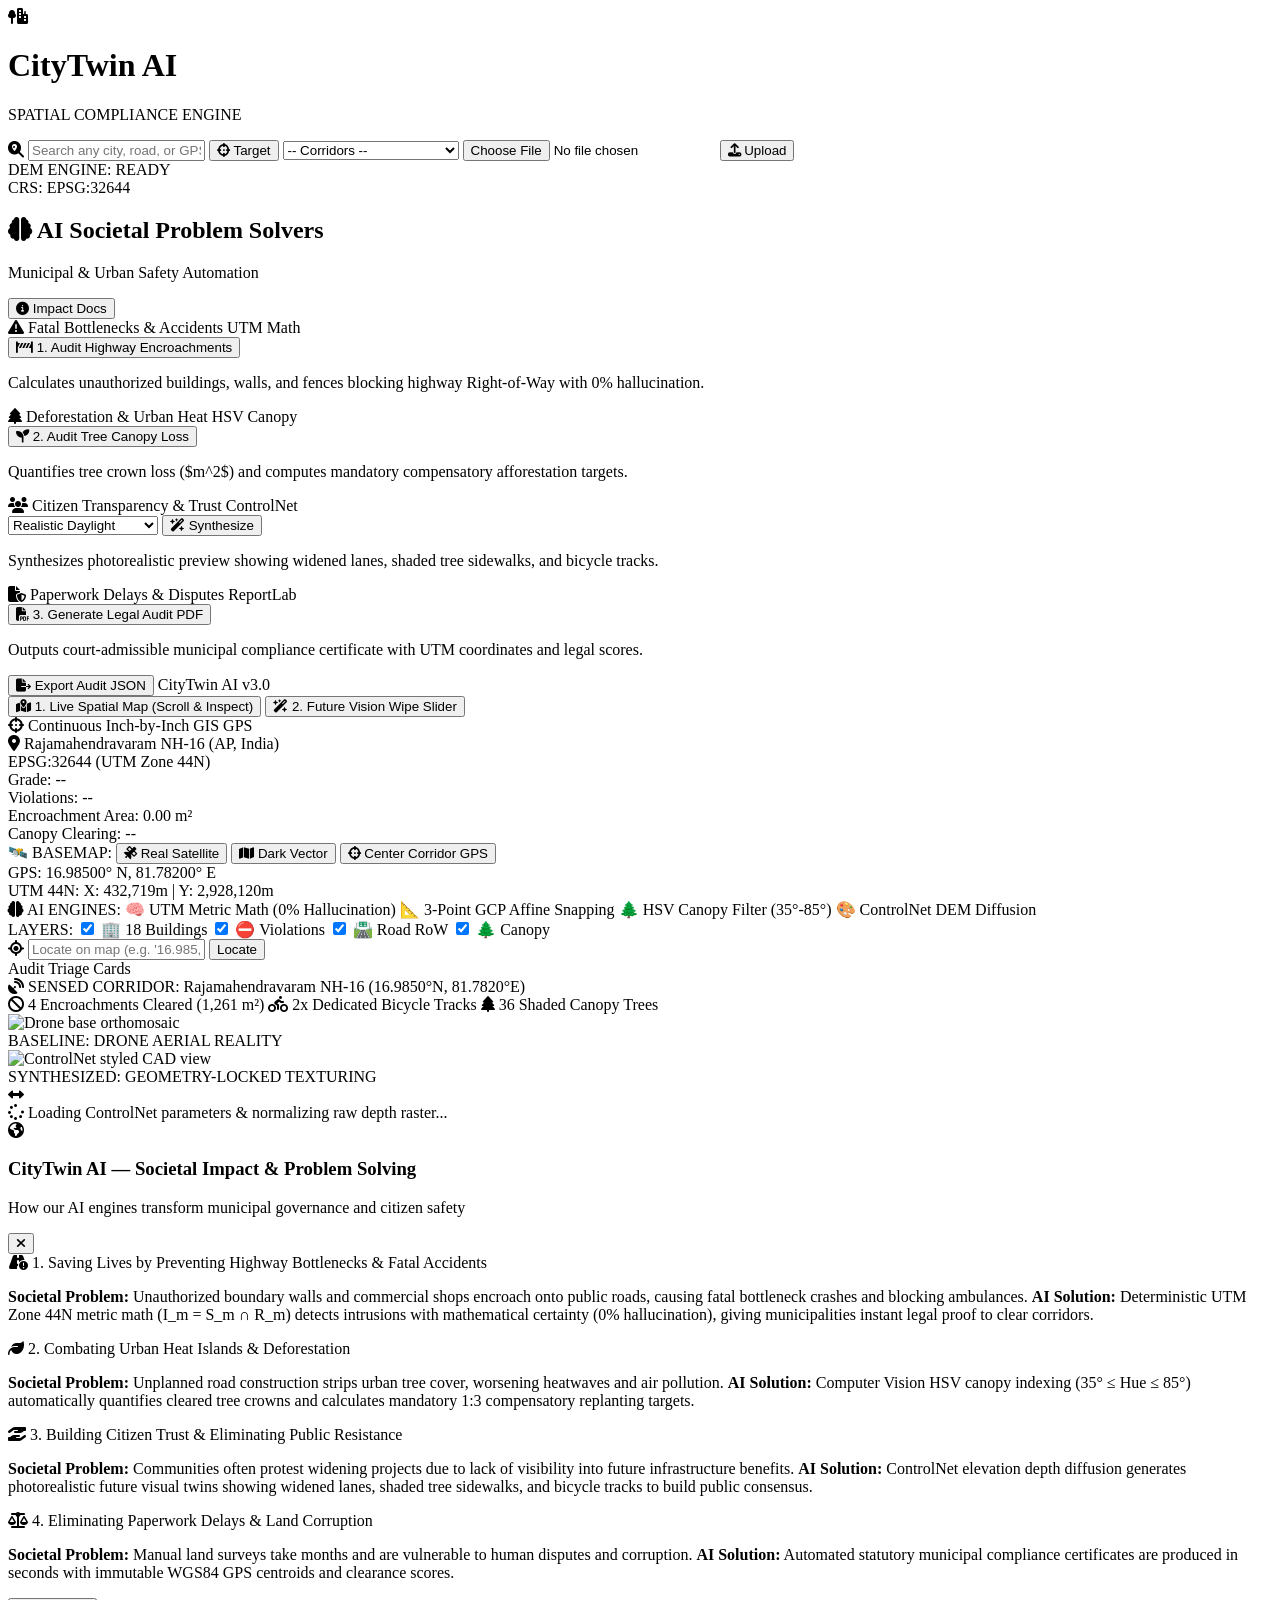
==== commit 7a2b3bc8: "Enable smooth inch-by-inch map scrolling with maxZoom 22, add Surampalem and regional corridor prese" ====
--- a/frontend/index.html
+++ b/frontend/index.html
@@ -59,10 +59,14 @@
             </button>
 
             <!-- Quick City Corridor Presets -->
-            <select id="select-city-preset" class="bg-slate-900 border border-slate-800 text-[11px] text-slate-300 px-2 py-1 rounded focus:outline-none focus:border-sky-500 transition max-w-[150px] font-mono">
+            <select id="select-city-preset" class="bg-slate-900 border border-slate-800 text-[11px] text-slate-300 px-2 py-1 rounded focus:outline-none focus:border-sky-500 transition max-w-[160px] font-mono">
                 <option value="">-- Corridors --</option>
-                <option value="16.9850,81.7820|Rajamahendravaram NH-16 (AP)">📍 Rajamahendravaram NH-16</option>
-                <option value="16.5150,80.6150|Vijayawada Kanaka Durga (AP)">📍 Vijayawada Flyover</option>
+                <option value="17.0890,82.0667|Surampalem ADB Road (AP)">📍 Surampalem ADB Rd</option>
+                <option value="16.9850,81.7820|Rajamahendravaram NH-16 (AP)">📍 Rajamahendravaram</option>
+                <option value="16.9890,82.2475|Kakinada Port Highway (AP)">📍 Kakinada Port Rd</option>
+                <option value="17.0500,82.1670|Samalkota Industrial (AP)">📍 Samalkota Corridor</option>
+                <option value="17.6868,83.2185|Visakhapatnam NH-16 (AP)">📍 Visakhapatnam Beach</option>
+                <option value="16.5150,80.6150|Vijayawada Flyover (AP)">📍 Vijayawada Flyover</option>
                 <option value="17.4400,78.3489|Hyderabad Outer Ring Road">📍 Hyderabad ORR</option>
                 <option value="26.4720,80.3250|Kanpur GT Road (UP)">📍 Kanpur GT Road</option>
                 <option value="12.9170,77.6230|Bengaluru Silk Board (KA)">📍 Bengaluru Hosur Rd</option>
@@ -196,11 +200,26 @@
 
         </section>
 
-        <!-- RIGHT VIEWPORT: Progressive Viewports Panel (Shows only 1 viewport at a time) -->
+        <!-- RIGHT VIEWPORT: Progressive Viewports Panel -->
         <section class="flex-1 flex flex-col min-w-0 bg-slate-900 border border-slate-800 rounded-xl h-full shadow-sm overflow-hidden relative">
             
+            <!-- TOP VIEWPORT TAB SWITCHER -->
+            <div class="px-4 py-2 border-b border-slate-800 bg-slate-950 flex flex-wrap items-center justify-between gap-2 shrink-0">
+                <div class="flex items-center gap-2">
+                    <button id="tab-nav-map" class="px-3 py-1 rounded-lg text-xs font-bold bg-sky-600 text-white shadow flex items-center gap-1.5 transition">
+                        <i class="fa-solid fa-map-location-dot"></i> 1. Live Spatial Map (Scroll & Inspect)
+                    </button>
+                    <button id="tab-nav-slider" class="px-3 py-1 rounded-lg text-xs font-semibold bg-slate-800 hover:bg-slate-700 text-slate-300 border border-slate-700 flex items-center gap-1.5 transition">
+                        <i class="fa-solid fa-wand-magic-sparkles text-sky-400"></i> 2. Future Vision Wipe Slider
+                    </button>
+                </div>
+                <div class="flex items-center gap-2 text-[10px] font-mono text-slate-400">
+                    <span class="text-emerald-400"><i class="fa-solid fa-crosshairs mr-1"></i> Continuous Inch-by-Inch GIS GPS</span>
+                </div>
+            </div>
+
             <!-- VIEWPORT B: Live Spatial Compliance Map (Default Active View) -->
-            <div id="viewport-map" class="w-full h-full flex flex-col">
+            <div id="viewport-map" class="w-full flex-1 flex flex-col">
                 
                 <!-- Map Top Panel Bar -->
                 <div class="px-5 py-3 border-b border-slate-800 bg-slate-950/40 flex flex-wrap justify-between items-center gap-3 shrink-0">
@@ -368,7 +387,7 @@
     </main>
 
     <!-- SOCIETAL IMPACT EXPLANATION MODAL -->
-    <div id="modal-impact-docs" class="fixed inset-0 bg-slate-950/80 backdrop-blur-sm z-50 flex items-center justify-center p-4 hidden">
+    <div id="modal-impact-docs" class="fixed inset-0 bg-slate-950/80 backdrop-blur-sm z-[99999] flex items-center justify-center p-4 hidden">
         <div class="bg-slate-900 border border-slate-750 rounded-2xl max-w-2xl w-full max-h-[85vh] flex flex-col shadow-2xl overflow-hidden">
             <div class="px-6 py-4 border-b border-slate-800 flex items-center justify-between bg-slate-950/50">
                 <div class="flex items-center gap-2.5">
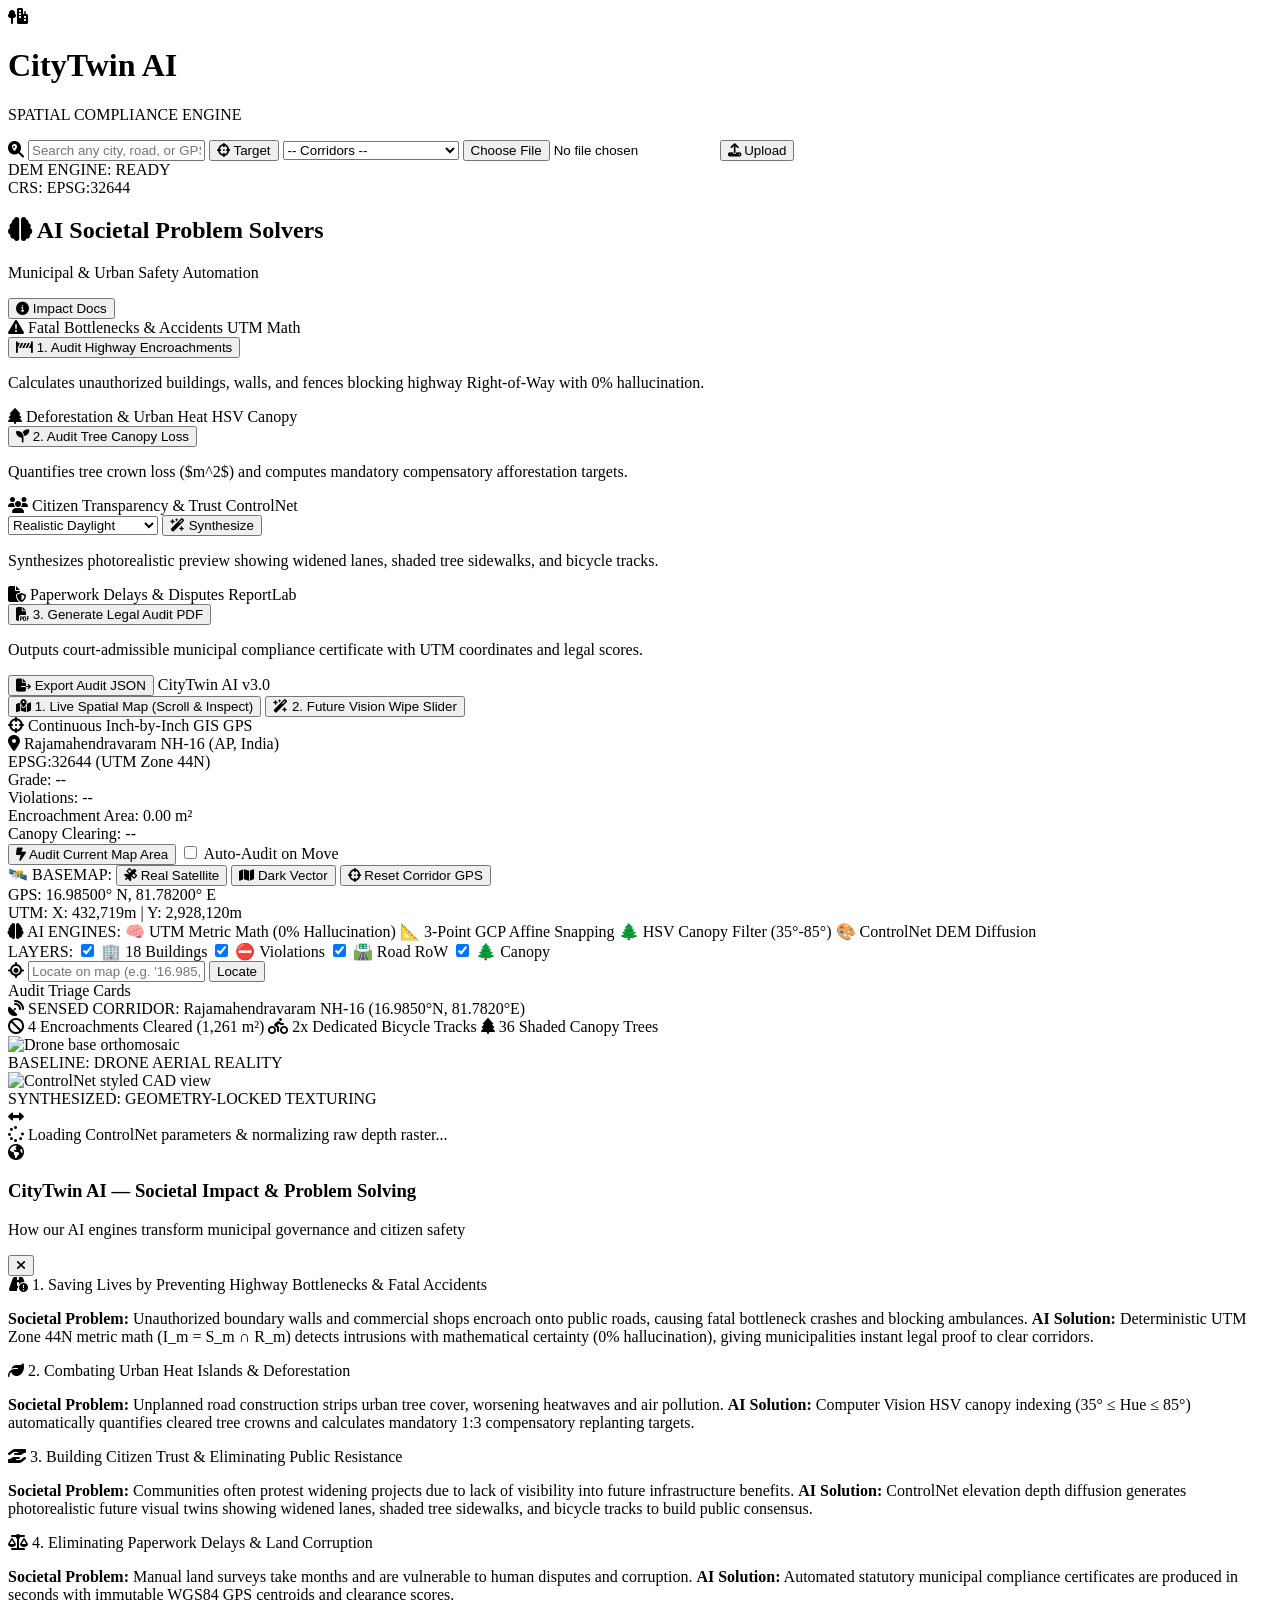
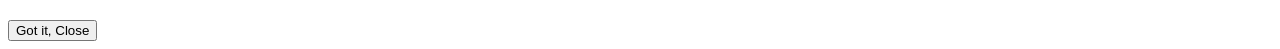
==== commit 874aee4e: "Implement Universal Dynamic Spatial AI Auditing on every inch and corner of the map with auto-pan au" ====
--- a/frontend/index.html
+++ b/frontend/index.html
@@ -226,9 +226,9 @@
                     <div class="flex items-center gap-3">
                         <div class="flex items-center gap-1.5 bg-sky-950/60 text-sky-400 border border-sky-800/60 px-2.5 py-1 rounded-md text-[11px] font-mono">
                             <i class="fa-solid fa-location-dot text-rose-500 animate-pulse"></i>
-                            <span class="font-bold">Rajamahendravaram NH-16 (AP, India)</span>
-                        </div>
-                        <span class="text-[10px] text-slate-500 font-mono hidden md:inline">EPSG:32644 (UTM Zone 44N)</span>
+                            <span id="active-location-name-badge" class="font-bold">Rajamahendravaram NH-16 (AP, India)</span>
+                        </div>
+                        <span id="active-utm-zone-badge" class="text-[10px] text-slate-500 font-mono hidden md:inline">EPSG:32644 (UTM Zone 44N)</span>
                     </div>
                     
                     <!-- Scorecard overlays -->
@@ -252,9 +252,17 @@
                     </div>
                 </div>
 
-                <!-- GPS Sub-bar with Live Cursor Tracker & Layer Switcher -->
+                <!-- GPS Sub-bar with Live Dynamic Universal Audit Trigger & Cursor Tracker -->
                 <div class="px-5 py-2 border-b border-slate-800/80 bg-slate-950/80 flex flex-wrap justify-between items-center text-[10px] font-mono shrink-0 gap-2">
                     <div class="flex items-center gap-2">
+                        <button id="btn-audit-visible-area" class="bg-gradient-to-r from-sky-600 to-indigo-600 hover:from-sky-500 hover:to-indigo-500 text-white font-bold px-3 py-1 rounded-md text-[10.5px] transition shadow flex items-center gap-1.5">
+                            <i class="fa-solid fa-bolt-lightning text-amber-300"></i> Audit Current Map Area
+                        </button>
+                        <label class="flex items-center gap-1.5 text-slate-400 hover:text-slate-200 cursor-pointer ml-1 select-none">
+                            <input type="checkbox" id="toggle-auto-audit-pan" class="rounded accent-sky-500">
+                            <span>Auto-Audit on Move</span>
+                        </label>
+                        <div class="h-4 w-px bg-slate-800 mx-1"></div>
                         <span class="text-slate-500">🛰️ BASEMAP:</span>
                         <button id="btn-layer-satellite" class="bg-sky-600 text-white font-bold px-2 py-0.5 rounded transition text-[10px] shadow-sm">
                             <i class="fa-solid fa-satellite mr-1"></i> Real Satellite
@@ -262,8 +270,8 @@
                         <button id="btn-layer-vector" class="bg-slate-800 hover:bg-slate-700 text-slate-300 px-2 py-0.5 rounded transition text-[10px]">
                             <i class="fa-solid fa-map mr-1"></i> Dark Vector
                         </button>
-                        <button id="btn-snap-corridor" class="bg-slate-800 hover:bg-slate-700 text-sky-400 px-2 py-0.5 rounded transition text-[10px] ml-2">
-                            <i class="fa-solid fa-crosshairs mr-1"></i> Center Corridor GPS
+                        <button id="btn-snap-corridor" class="bg-slate-800 hover:bg-slate-700 text-sky-400 px-2 py-0.5 rounded transition text-[10px]">
+                            <i class="fa-solid fa-crosshairs mr-1"></i> Reset Corridor GPS
                         </button>
                     </div>
 
@@ -274,7 +282,7 @@
                             <span id="map-live-gps" class="text-emerald-400 font-bold font-mono">16.98500° N, 81.78200° E</span>
                         </div>
                         <div class="hidden xl:flex items-center gap-1.5 text-slate-400 bg-slate-900/90 px-2.5 py-1 rounded border border-slate-800">
-                            <span class="text-slate-500 font-semibold">UTM 44N:</span>
+                            <span class="text-slate-500 font-semibold">UTM:</span>
                             <span id="map-live-utm" class="text-sky-400 font-mono">X: 432,719m | Y: 2,928,120m</span>
                         </div>
                     </div>
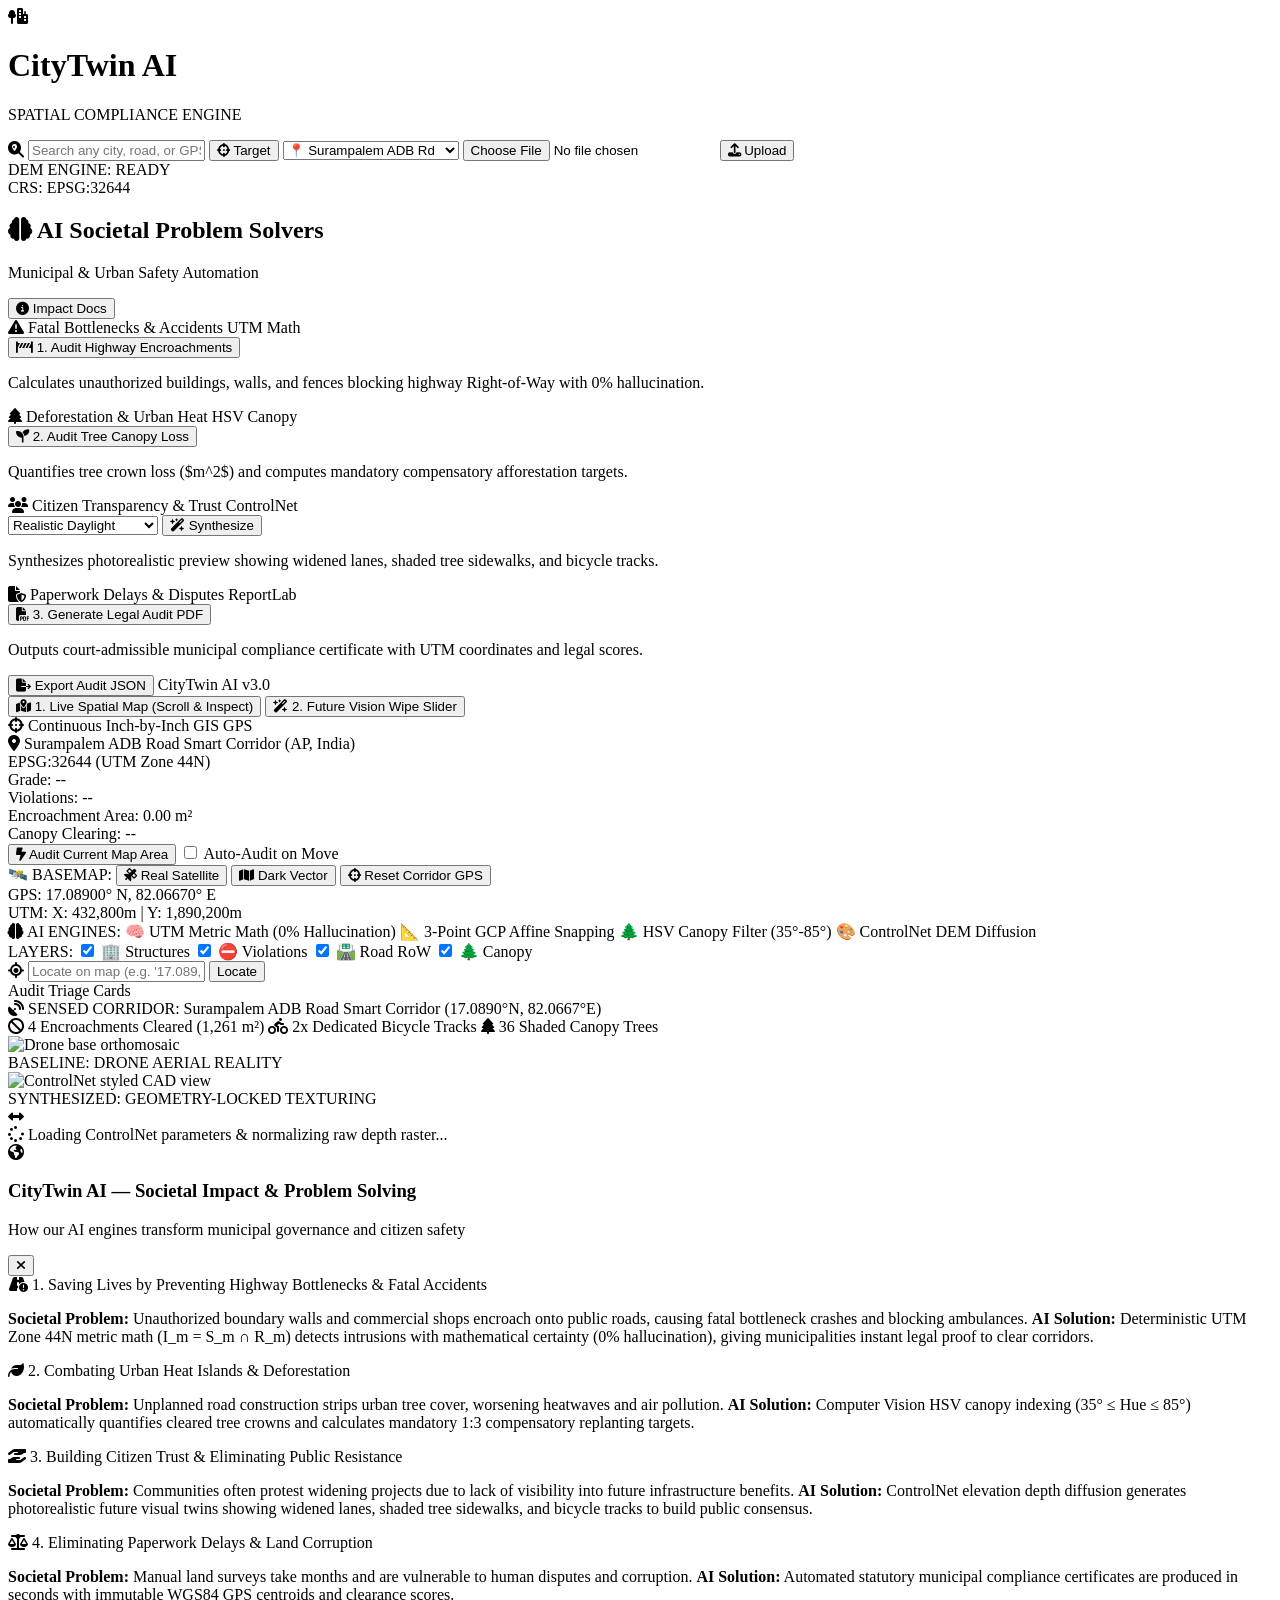
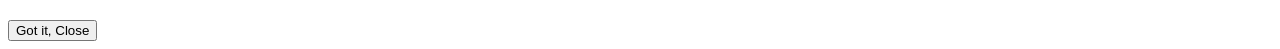
==== commit efa19a04: "Replace legacy corridor references with Surampalem ADB Road Smart Corridor and highlight universal A" ====
--- a/frontend/index.html
+++ b/frontend/index.html
@@ -51,7 +51,7 @@
         <!-- Real Location Geocoding & Upload Bar -->
         <div class="flex-1 max-w-2xl flex items-center gap-2 bg-slate-950 px-3 py-1.5 rounded-lg border border-slate-800 shadow-inner">
             <i class="fa-solid fa-magnifying-glass-location text-sky-400 text-sm"></i>
-            <input id="input-location-search" type="text" placeholder="Search any city, road, or GPS coords (e.g. 'Rajamahendravaram', '16.985, 81.782')..." 
+            <input id="input-location-search" type="text" placeholder="Search any city, road, or GPS coords (e.g. 'Surampalem', '17.089, 82.066')..." 
                    class="bg-transparent text-xs text-slate-200 placeholder-slate-500 focus:outline-none flex-1 font-sans">
             
             <button id="btn-search-location" class="bg-sky-600 hover:bg-sky-700 text-white font-bold px-3 py-1 rounded text-[11px] transition shadow-sm flex items-center gap-1.5 shrink-0">
@@ -60,12 +60,10 @@
 
             <!-- Quick City Corridor Presets -->
             <select id="select-city-preset" class="bg-slate-900 border border-slate-800 text-[11px] text-slate-300 px-2 py-1 rounded focus:outline-none focus:border-sky-500 transition max-w-[160px] font-mono">
-                <option value="">-- Corridors --</option>
-                <option value="17.0890,82.0667|Surampalem ADB Road (AP)">📍 Surampalem ADB Rd</option>
-                <option value="16.9850,81.7820|Rajamahendravaram NH-16 (AP)">📍 Rajamahendravaram</option>
+                <option value="17.0890,82.0667|Surampalem ADB Road Smart Corridor (AP)">📍 Surampalem ADB Rd</option>
                 <option value="16.9890,82.2475|Kakinada Port Highway (AP)">📍 Kakinada Port Rd</option>
                 <option value="17.0500,82.1670|Samalkota Industrial (AP)">📍 Samalkota Corridor</option>
-                <option value="17.6868,83.2185|Visakhapatnam NH-16 (AP)">📍 Visakhapatnam Beach</option>
+                <option value="17.6868,83.2185|Visakhapatnam Beach Road (AP)">📍 Visakhapatnam Beach</option>
                 <option value="16.5150,80.6150|Vijayawada Flyover (AP)">📍 Vijayawada Flyover</option>
                 <option value="17.4400,78.3489|Hyderabad Outer Ring Road">📍 Hyderabad ORR</option>
                 <option value="26.4720,80.3250|Kanpur GT Road (UP)">📍 Kanpur GT Road</option>
@@ -226,7 +224,7 @@
                     <div class="flex items-center gap-3">
                         <div class="flex items-center gap-1.5 bg-sky-950/60 text-sky-400 border border-sky-800/60 px-2.5 py-1 rounded-md text-[11px] font-mono">
                             <i class="fa-solid fa-location-dot text-rose-500 animate-pulse"></i>
-                            <span id="active-location-name-badge" class="font-bold">Rajamahendravaram NH-16 (AP, India)</span>
+                            <span id="active-location-name-badge" class="font-bold">Surampalem ADB Road Smart Corridor (AP, India)</span>
                         </div>
                         <span id="active-utm-zone-badge" class="text-[10px] text-slate-500 font-mono hidden md:inline">EPSG:32644 (UTM Zone 44N)</span>
                     </div>
@@ -279,11 +277,11 @@
                     <div class="flex items-center gap-3">
                         <div class="flex items-center gap-1.5 text-slate-400 bg-slate-900/90 px-2.5 py-1 rounded border border-slate-800">
                             <span class="text-slate-500 font-semibold">GPS:</span>
-                            <span id="map-live-gps" class="text-emerald-400 font-bold font-mono">16.98500° N, 81.78200° E</span>
+                            <span id="map-live-gps" class="text-emerald-400 font-bold font-mono">17.08900° N, 82.06670° E</span>
                         </div>
                         <div class="hidden xl:flex items-center gap-1.5 text-slate-400 bg-slate-900/90 px-2.5 py-1 rounded border border-slate-800">
                             <span class="text-slate-500 font-semibold">UTM:</span>
-                            <span id="map-live-utm" class="text-sky-400 font-mono">X: 432,719m | Y: 2,928,120m</span>
+                            <span id="map-live-utm" class="text-sky-400 font-mono">X: 432,800m | Y: 1,890,200m</span>
                         </div>
                     </div>
                 </div>
@@ -299,7 +297,7 @@
                     </div>
                     <div class="flex items-center gap-3">
                         <span class="text-slate-500">LAYERS:</span>
-                        <label class="flex items-center gap-1 cursor-pointer text-amber-300 hover:text-white"><input type="checkbox" id="toggle-layer-bldgs" checked class="accent-amber-500"> 🏢 18 Buildings</label>
+                        <label class="flex items-center gap-1 cursor-pointer text-amber-300 hover:text-white"><input type="checkbox" id="toggle-layer-bldgs" checked class="accent-amber-500"> 🏢 Structures</label>
                         <label class="flex items-center gap-1 cursor-pointer text-rose-400 hover:text-rose-300"><input type="checkbox" id="toggle-layer-viol" checked class="accent-rose-500"> ⛔ Violations</label>
                         <label class="flex items-center gap-1 cursor-pointer text-sky-400 hover:text-sky-300"><input type="checkbox" id="toggle-layer-row" checked class="accent-sky-500"> 🛣️ Road RoW</label>
                         <label class="flex items-center gap-1 cursor-pointer text-emerald-400 hover:text-emerald-300"><input type="checkbox" id="toggle-layer-canopy" checked class="accent-emerald-500"> 🌲 Canopy</label>
@@ -314,7 +312,7 @@
                         <!-- Floating In-Map Quick Search Locator -->
                         <div class="absolute top-3 left-14 z-[400] flex items-center gap-1.5 bg-slate-950/90 backdrop-blur-md p-1.5 rounded-lg border border-slate-750 shadow-2xl">
                             <i class="fa-solid fa-location-crosshairs text-sky-400 ml-1.5 text-xs"></i>
-                            <input id="input-map-quicksearch" type="text" placeholder="Locate on map (e.g. '16.985, 81.782' or 'Temple')..." 
+                            <input id="input-map-quicksearch" type="text" placeholder="Locate on map (e.g. '17.089, 82.066' or 'Campus')..." 
                                    class="bg-transparent text-xs text-slate-100 placeholder-slate-500 focus:outline-none w-52 md:w-64 font-sans px-1">
                             <button id="btn-map-quicksearch" class="bg-sky-600 hover:bg-sky-700 text-white font-bold px-2.5 py-1 rounded text-[10px] font-mono transition">
                                 Locate
@@ -343,7 +341,7 @@
                 <div class="px-4 py-2 border border-slate-800 rounded-xl bg-slate-950/90 flex flex-wrap items-center justify-between text-[10.5px] font-mono shrink-0 gap-3 w-full shadow-md">
                     <div class="flex items-center gap-2">
                         <span class="text-sky-400 font-bold flex items-center gap-1.5"><i class="fa-solid fa-satellite-dish"></i> SENSED CORRIDOR:</span>
-                        <span id="slider-sensing-location" class="bg-slate-900 px-2.5 py-0.5 rounded border border-slate-800 text-slate-200 font-semibold">Rajamahendravaram NH-16 (16.9850°N, 81.7820°E)</span>
+                        <span id="slider-sensing-location" class="bg-slate-900 px-2.5 py-0.5 rounded border border-slate-800 text-slate-200 font-semibold">Surampalem ADB Road Smart Corridor (17.0890°N, 82.0667°E)</span>
                     </div>
                     <div class="flex flex-wrap items-center gap-2 text-slate-400">
                         <span class="bg-slate-900 px-2 py-0.5 rounded border border-slate-800 text-rose-400"><i class="fa-solid fa-ban mr-1"></i> <span id="slider-enc-cleared">4 Encroachments Cleared (1,261 m²)</span></span>
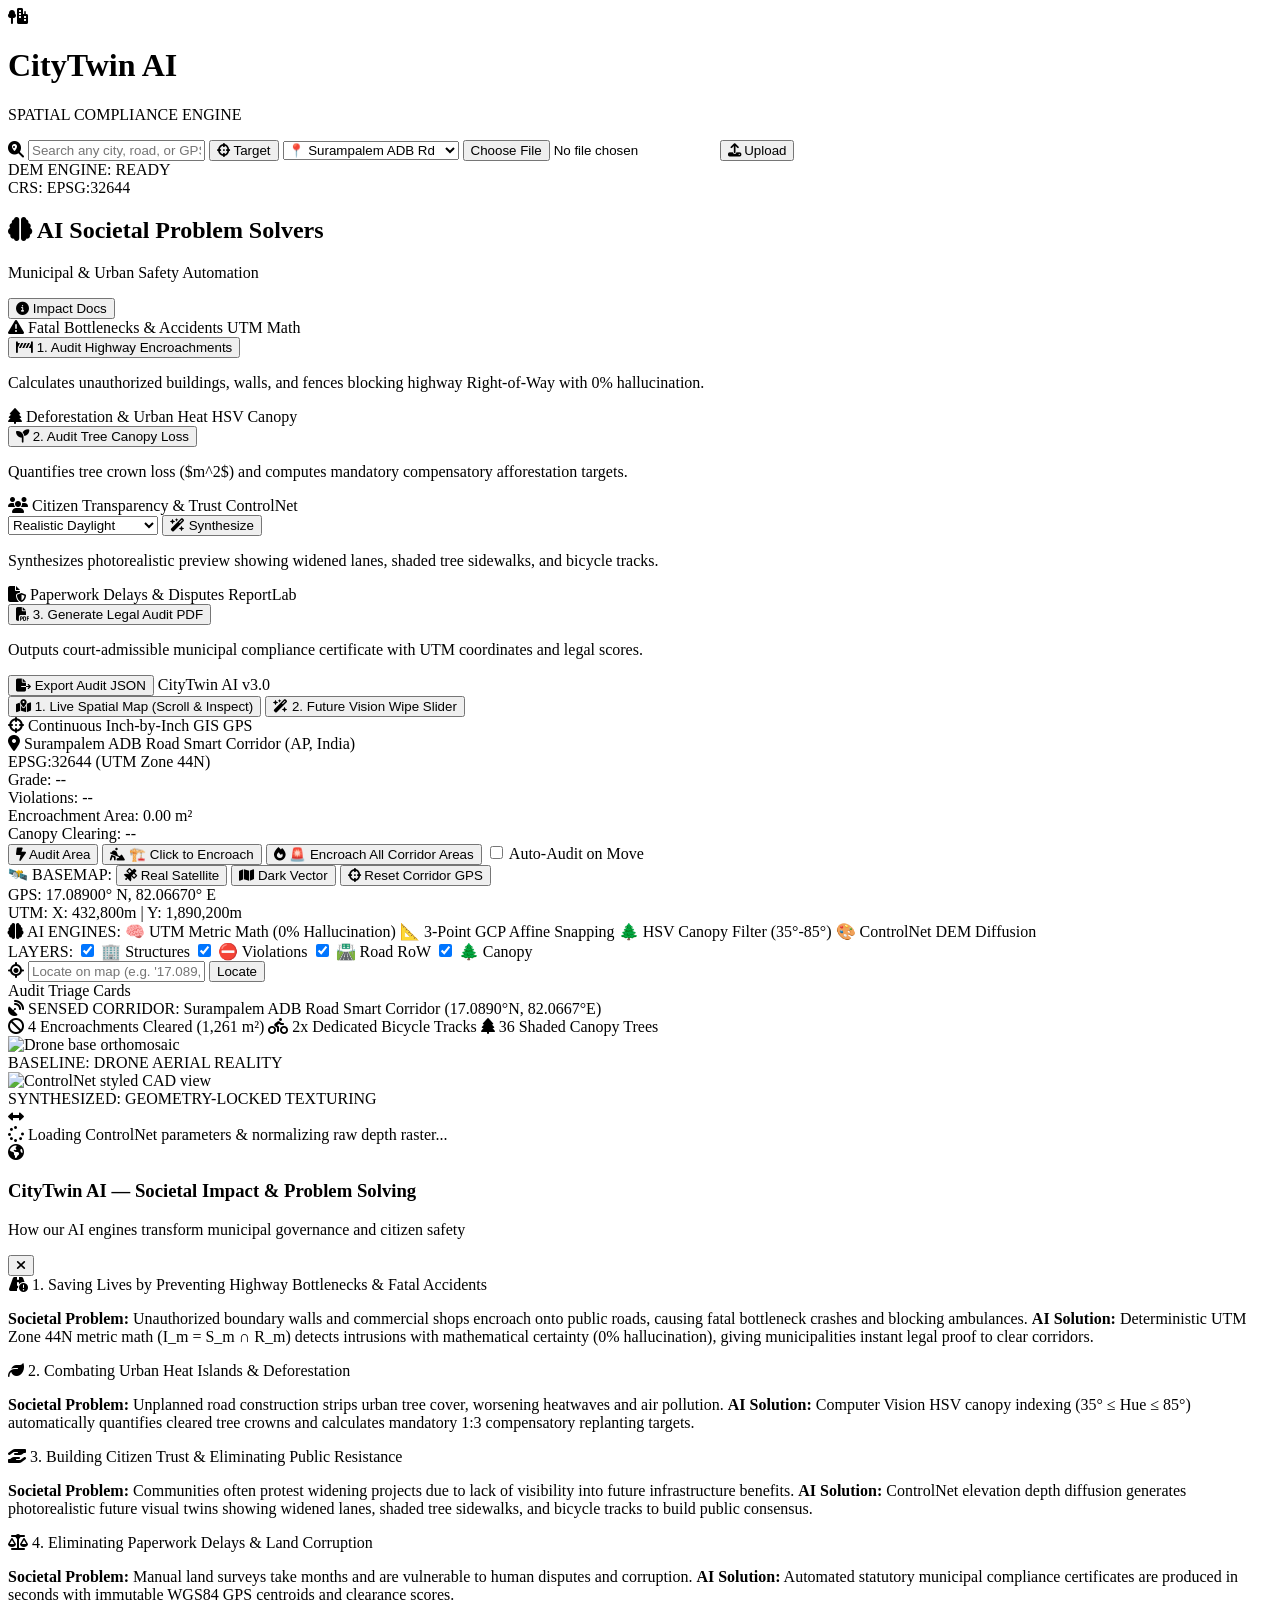
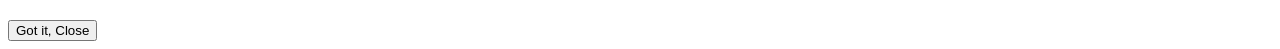
==== commit 3c0d20cb: "Add interactive Click-to-Encroach tool, multi-sector stress-testing, and dynamic encroachment discre" ====
--- a/frontend/index.html
+++ b/frontend/index.html
@@ -252,9 +252,15 @@
 
                 <!-- GPS Sub-bar with Live Dynamic Universal Audit Trigger & Cursor Tracker -->
                 <div class="px-5 py-2 border-b border-slate-800/80 bg-slate-950/80 flex flex-wrap justify-between items-center text-[10px] font-mono shrink-0 gap-2">
-                    <div class="flex items-center gap-2">
+                    <div class="flex items-center gap-2 flex-wrap">
                         <button id="btn-audit-visible-area" class="bg-gradient-to-r from-sky-600 to-indigo-600 hover:from-sky-500 hover:to-indigo-500 text-white font-bold px-3 py-1 rounded-md text-[10.5px] transition shadow flex items-center gap-1.5">
-                            <i class="fa-solid fa-bolt-lightning text-amber-300"></i> Audit Current Map Area
+                            <i class="fa-solid fa-bolt-lightning text-amber-300"></i> Audit Area
+                        </button>
+                        <button id="btn-toggle-encroach-mode" class="bg-rose-900/70 hover:bg-rose-800 text-rose-200 border border-rose-700/60 font-bold px-2.5 py-1 rounded-md text-[10.5px] transition shadow flex items-center gap-1.5">
+                            <i class="fa-solid fa-person-digging text-amber-400"></i> <span>🏗️ Click to Encroach</span>
+                        </button>
+                        <button id="btn-stress-test-encroach" class="bg-amber-950/70 hover:bg-amber-900 text-amber-300 border border-amber-800/60 font-bold px-2.5 py-1 rounded-md text-[10.5px] transition shadow flex items-center gap-1.5">
+                            <i class="fa-solid fa-fire text-rose-400"></i> <span>🚨 Encroach All Corridor Areas</span>
                         </button>
                         <label class="flex items-center gap-1.5 text-slate-400 hover:text-slate-200 cursor-pointer ml-1 select-none">
                             <input type="checkbox" id="toggle-auto-audit-pan" class="rounded accent-sky-500">
